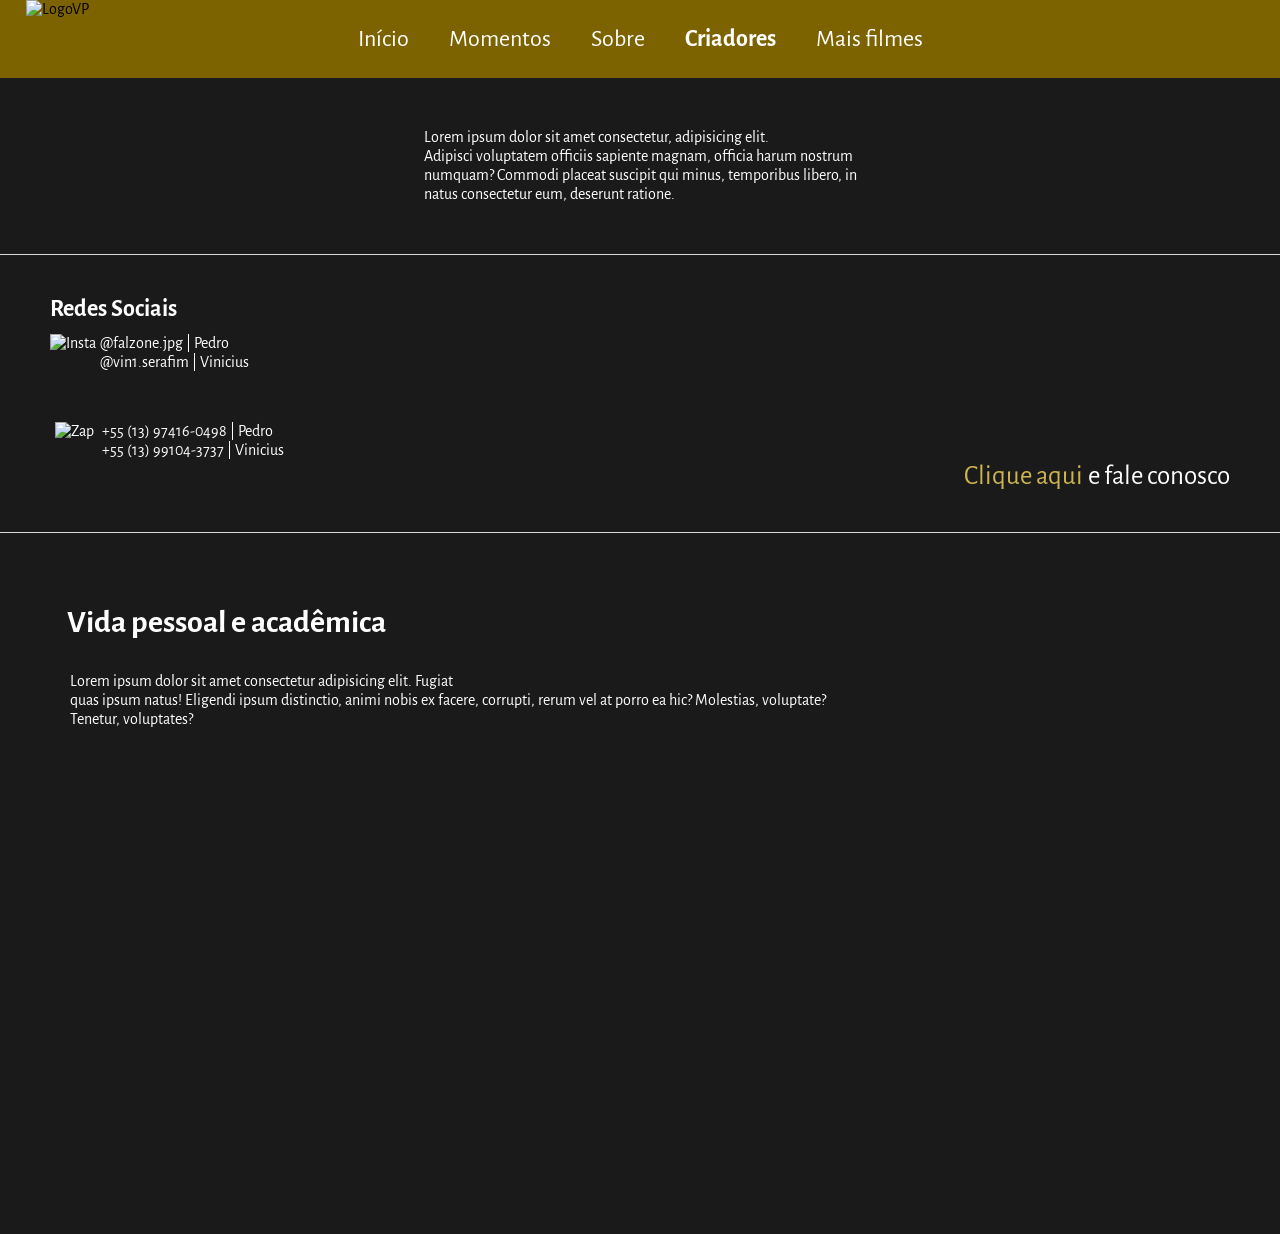
==== criadores.html @ b2ae9f41 "Add files via upload" ====
<!DOCTYPE html>
<html lang="pt-br">

<head>
    <meta charset="UTF-8">
    <meta name="viewport" content="width=device-width, initial-scale=1.0">
    <link rel="stylesheet" href="criadores.css">
    <link rel="stylesheet" href="menu.css">
    <link rel="icon" href="imagens/LogoVP 1.png">
    <title>VIPE: Contatos</title>
    <link rel="preconnect" href="https://fonts.googleapis.com">
    <link rel="preconnect" href="https://fonts.gstatic.com" crossorigin>
    <link
        href="https://fonts.googleapis.com/css2?family=Alegreya+Sans:ital,wght@0,100;0,300;0,400;0,500;0,700;0,800;0,900;1,100;1,300;1,400;1,500;1,700;1,800;1,900&family=Smooch+Sans:wght@100..900&display=swap"
        rel="stylesheet">
</head>

<body> 
    <header>
        <img src="imagens/LogoVP 1.png" alt="LogoVP">

        <nav>
            <a href="inicio.html">Início</a>
            <a href="momentos.html">Momentos</a>
            <a href="sobre.html">Sobre</a>
            <a href="criadores.html" style="font-weight: bold;">Criadores</a>
            <a href="mais-filmes.html">Mais filmes</a>
        </nav>
    </header>

    <section>
        <div class="textoEquipe">
            <p>Lorem ipsum dolor sit amet consectetur, adipisicing elit. <br> Adipisci voluptatem officiis sapiente
                magnam, officia harum nostrum <br> numquam? Commodi placeat suscipit qui minus, temporibus libero, in
                <br>
                natus consectetur eum, deserunt ratione. <br>
            </p>

        </div>


        <div class="Sociais">
            <h2>Redes Sociais</h2>

            <div class="insta">
                <img src="imagens/image 1.png" alt="Insta" width="50vh">
                <p>@falzone.jpg | Pedro <br>
                    @vin1.serafim | Vinicius</p>
            </div>

            <div class="Zap">
                <img src="imagens/image 2.png" alt="Zap" width="40vh" style="margin-right: 7px;">
                <p>
                    +55 (13) 97416-0498 | Pedro <br>
                    +55 (13) 99104-3737 | Vinicius
                </p>
            </div>

            <div class="link">
                <a href="entrarContato.html">Clique aqui</a>
                                <p>e fale conosco</p>
            </div>
        </div>

        <section class="vida">
            <h2>Vida pessoal e acadêmica</h2>
            <p> <br> Lorem ipsum dolor sit amet consectetur adipisicing elit. Fugiat <br> quas ipsum natus! Eligendi
                ipsum distinctio, animi nobis ex facere, corrupti, rerum vel at porro ea hic? Molestias, voluptate?
                <br>Tenetur, voluptates? <br>
            </p>
        </section>
    </section>

    <footer>
        
    </footer>
</body>

</html>
---- criadores.css ----
:root {
    --fonte-menu-titulo: "Alegreya Sans", sans-serif;
    --dourado: #cdb450;
}

html {
    scroll-behavior: smooth;
    font-family: var(--fonte-menu-titulo)
}

* {
    margin: 0;
    padding: 0;
    box-sizing: border-box;
}

body {
    min-height: 100vh                                                                                       ;
    background-color: #1A1A1A;

}

.textoEquipe {
    display: flex;
    justify-content: center;
    align-items: center;
    flex-direction: column;
    padding: 50px;
    color: white;
    border-bottom: 1px solid #d9d9d9;
    opacity: 0;
    animation: entrar .6s ease forwards;
    animation-delay: calc(var(--i) * 70ms);
}


.Sociais {
    padding: 40px 0;
    border-bottom: 1px solid #d9d9d9;
    opacity: 0;
    animation: entrar .6s ease forwards;
    animation-delay: calc(var(--i) * 70ms);
}


.insta {
    color: white;
    margin-left: 50px;
    display: flex;
    flex-direction: row;
    margin-top: 10px;
    opacity: 0;
    animation: entrar .6s ease forwards;
    animation-delay: calc(var(--i) * 70ms);
}

.Zap {
    color: white;
    margin-left: 55px;
    display: flex;
    flex-direction: row;
    margin-top: 50px;
    opacity: 0;
    animation: entrar .6s ease forwards;
    animation-delay: calc(var(--i) * 70ms);

}


h2 {
    color: white;
    margin-left: 50px;

}

p {
    color: white;

}

.link {
    color: white;
    text-decoration: none;
    display: flex;
    justify-content: end;
    margin-right: 50px;
    gap: 5px;
    font-size: 3vh;

}

a {
    text-decoration: none;
    color: #cdb450;
}

.vida {
    padding: 70px 70px 54px;
    min-height: 301px;
    opacity: 0;
    animation: entrar .6s ease forwards;
    animation-delay: calc(var(--i) * 70ms);
}

.vida h2 {
    font-size: 32px;
    font-weight: 700;
    margin-left: -3px;
    margin-bottom: 12px;
}

.vida p {
    font-size: 16px;
    line-height: 19px;
    opacity: 0;
    animation: entrar .6s ease forwards;
    animation-delay: calc(var(--i) * 70ms);
}

footer {
    display: flex;
    width: 100%;
    height: 400px;
    object-fit: cover;
    opacity: 0;
    animation: entrar .6s ease forwards;
    animation-delay: calc(var(--i) * 70ms);
    background-image: url(./imagens/fotoparonamica.jpg);
    background-size: cover;
    background-position: center 40%;
}


@keyframes entrar {
    from {
        opacity: 0;
        transform: translateY(24px);
    }

    to {
        opacity: 1;
        transform: translateY(0);
    }
}

@media (max-width: 768px){
.Zap {
    margin-bottom: 20px;
}


}
---- menu.css ----
/* Menu igual em todas as páginas */
html {
    overflow-y: scroll;
}
body {
    padding-top: 78px;
}


header {
    width: 100%;
    min-height: 78px;
    display: flex;
    align-items: center;
    background-color: #7C6300;
    position: fixed;
    top: 0;
    left: 0;
    z-index: 1000;
}

header img {
    height: 78px;
    margin-left: 2%;
    object-fit: contain;
}

header nav {
    position: absolute;
    left: 50%;
    transform: translateX(-50%);
    width: 75%;
    min-height: 78px;
    display: flex;
    justify-content: center;
    align-items: center;
    gap: 40px;
}

header nav a {
    text-align: center;
    text-decoration: none;
    color: #FFFFFF;
    font-family: "Alegreya Sans", sans-serif;
    font-size: 24px;
    white-space: nowrap;
}

header nav a:hover {
    color: #cdb450;
}

/* Notebooks */
@media (max-width: 1100px) {
    header nav {
        gap: 20px;
        width: 78%;
    }

    header nav a {
        font-size: 20px;
    }

    header img {
        height: 65px;
    }
}

/* Tablets */
@media (max-width: 768px) {
    header nav {
        gap: 12px;
        width: 80%;
    }

    header nav a {
        font-size: 16px;
    }

    header img {
        height: 55px;
    }
}

/* Celulares */
@media (max-width: 600px) {
    header {
        min-height: 100px;
        flex-direction: column;
        justify-content: center;
        gap: 5px;
    }

    header img {
        height: 48px;
        margin: 0;
    }

    header nav {
        position: relative;
        left: auto;
        transform: none;
        width: 100%;
        min-height: auto;
        flex-wrap: wrap;
        gap: 5px 15px;
    }

    header nav a {
        font-size: 20px;
    }
}

/* Celulares pequenos */
@media (max-width: 380px) {
    header nav {
        gap: 5px 10px;
    }

    header nav a {
        font-size: 16px;
    }
}
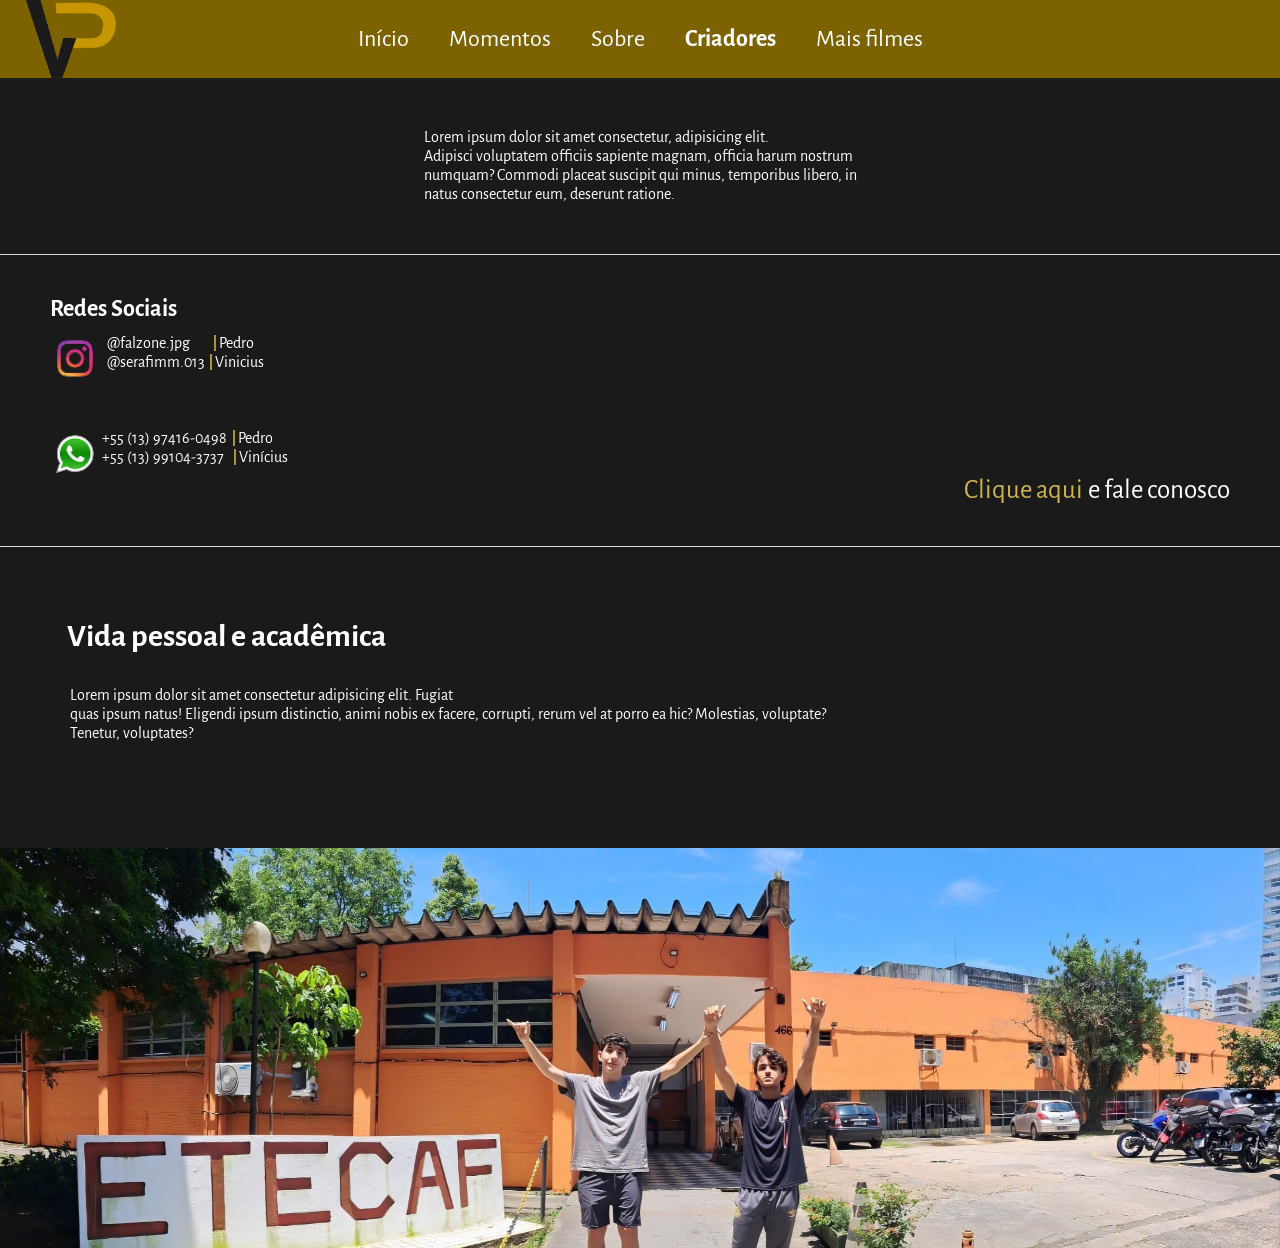
==== commit cfadc246: "Enhance social media section with styles and dimensions Updated image dimensions and added styling t" ====
--- a/criadores.html
+++ b/criadores.html
@@ -43,16 +43,16 @@
             <h2>Redes Sociais</h2>
 
             <div class="insta">
-                <img src="imagens/image 1.png" alt="Insta" width="50vh">
-                <p>@falzone.jpg | Pedro <br>
-                    @vin1.serafim | Vinicius</p>
+                <img src="imagens/image 1.png" alt="Insta" width="50" height="40"style="margin-right: 7px; margin-top: 5px" >
+                <p> <span style="border-right: 2px solid rgb(168, 151, 53); padding-right: 24px;">@falzone.jpg</span> Pedro <br>
+                    <span style="border-right: 2px solid rgb(168, 151, 53); padding-right: 5px;">@serafimm.013</span> Vinicius</p>
             </div>
 
             <div class="Zap">
-                <img src="imagens/image 2.png" alt="Zap" width="40vh" style="margin-right: 7px;">
+                <img src="imagens/image 2.png" alt="Zap" width="40" height="40" style="margin-right: 7px; margin-top: 5px;">
                 <p>
-                    +55 (13) 97416-0498 | Pedro <br>
-                    +55 (13) 99104-3737 | Vinicius
+                   <span style="border-right: 2px solid rgb(168, 151, 53); padding-right: 6px;">+55 (13) 97416-0498</span> Pedro <br>
+                   <span style="border-right: 2px solid rgb(168, 151, 53); padding-right: 10px;">+55 (13) 99104-3737</span> Vinícius
                 </p>
             </div>
 
--- a/criadores.css
+++ b/criadores.css
@@ -127,7 +127,7 @@
     animation-delay: calc(var(--i) * 70ms);
     background-image: url(./imagens/fotoparonamica.jpg);
     background-size: cover;
-    background-position: center 40%;
+    background-position: bottom;
 }
 
 
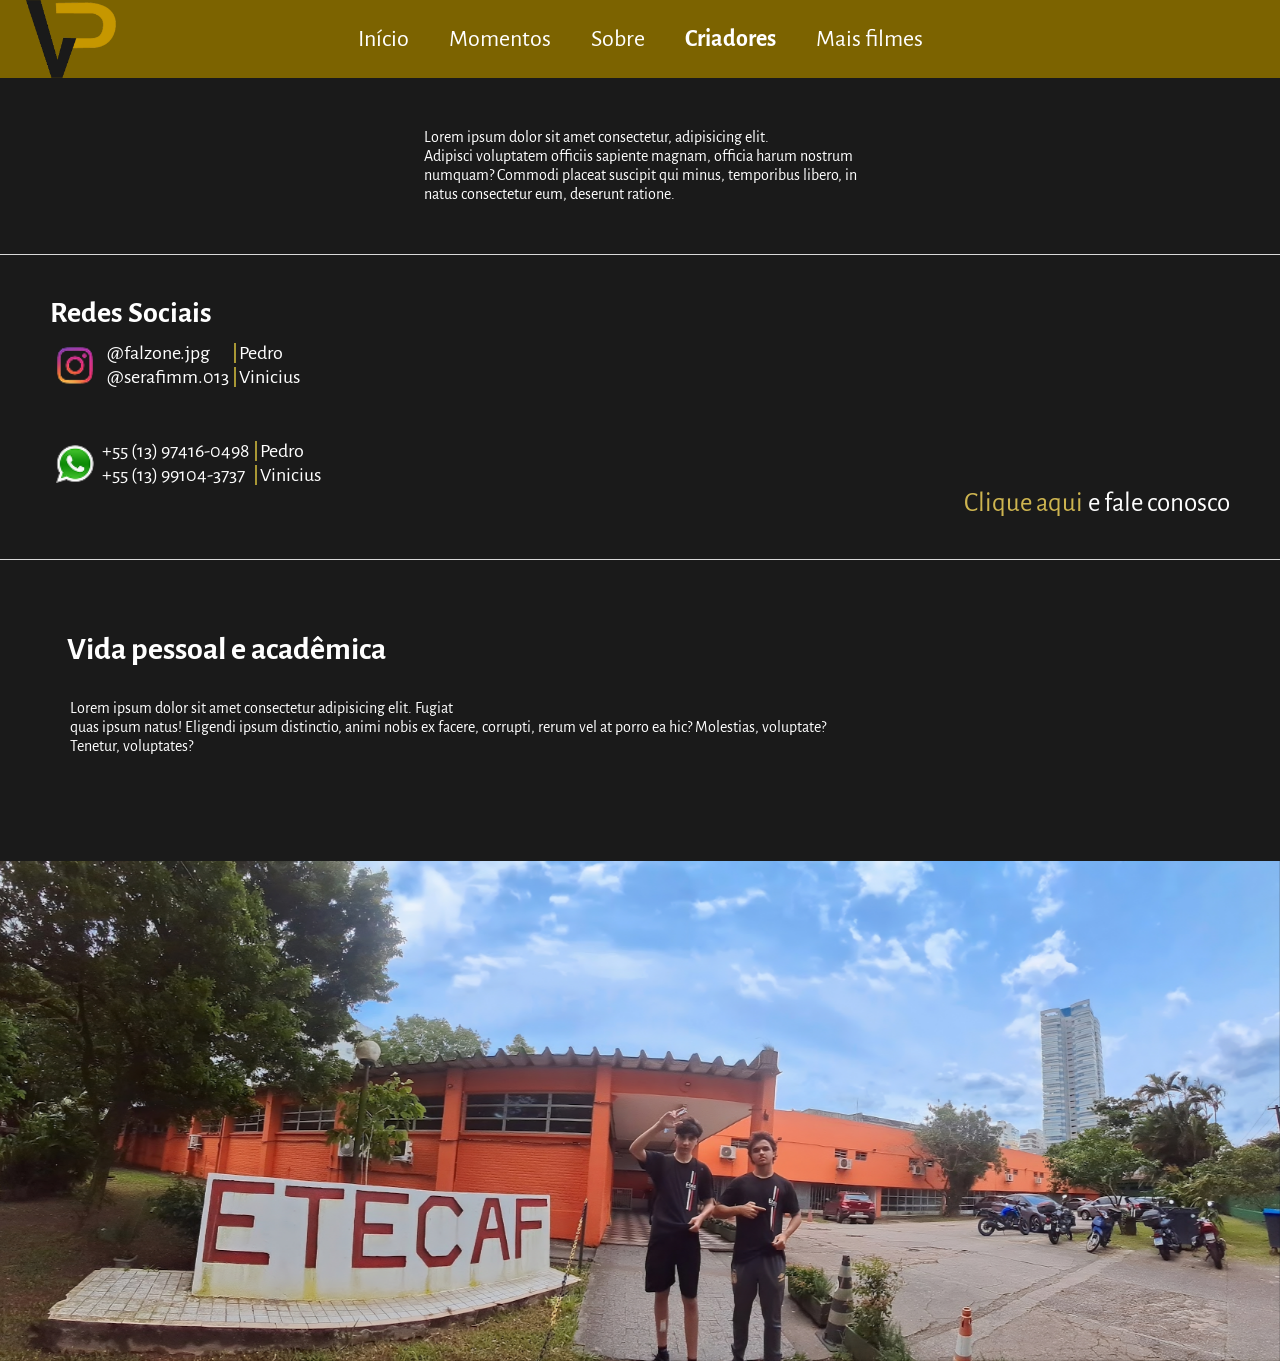
==== commit b245f1ed: "Update criadores.html" ====
--- a/criadores.html
+++ b/criadores.html
@@ -52,7 +52,7 @@
                 <img src="imagens/image 2.png" alt="Zap" width="40" height="40" style="margin-right: 7px; margin-top: 5px;">
                 <p>
                    <span style="border-right: 2px solid rgb(168, 151, 53); padding-right: 6px;">+55 (13) 97416-0498</span> Pedro <br>
-                   <span style="border-right: 2px solid rgb(168, 151, 53); padding-right: 10px;">+55 (13) 99104-3737</span> Vinícius
+                   <span style="border-right: 2px solid rgb(168, 151, 53); padding-right: 10px;">+55 (13) 99104-3737</span> Vinicius
                 </p>
             </div>
 
--- a/criadores.css
+++ b/criadores.css
@@ -12,6 +12,7 @@
     margin: 0;
     padding: 0;
     box-sizing: border-box;
+    cursor: default;
 }
 
 body {
@@ -40,8 +41,11 @@
     opacity: 0;
     animation: entrar .6s ease forwards;
     animation-delay: calc(var(--i) * 70ms);
+    font-size: 20px;
 }
-
+.Sociais h2 {
+    font-family: 25px;
+}
 
 .insta {
     color: white;
@@ -87,11 +91,13 @@
     gap: 5px;
     font-size: 3vh;
 
+
 }
 
 a {
     text-decoration: none;
     color: #cdb450;
+    cursor: pointer;
 }
 
 .vida {
@@ -120,14 +126,14 @@
 footer {
     display: flex;
     width: 100%;
-    height: 400px;
+    height: 500px;
     object-fit: cover;
     opacity: 0;
     animation: entrar .6s ease forwards;
     animation-delay: calc(var(--i) * 70ms);
-    background-image: url(./imagens/fotoparonamica.jpg);
+    background-image: url(./imagens/fotoparonamica.png);
     background-size: cover;
-    background-position: bottom;
+    background-position: center 70%;
 }
 
 
@@ -143,10 +149,27 @@
     }
 }
 
-@media (max-width: 768px){
+@media (max-width: 767px){
 .Zap {
     margin-bottom: 20px;
 }
-
+.link {
+    text-align: center;
+    display: flex;
+    justify-content: center;
+    width: 100vw;
+    font-size: 25px;
+}
+footer {
+    background-size: cover;
+    background-position: center;
 
 }
+.Sociais {
+        font-size: 18px;
+align-items: start;      
+  width: 100vw;
+
+}
+
+}
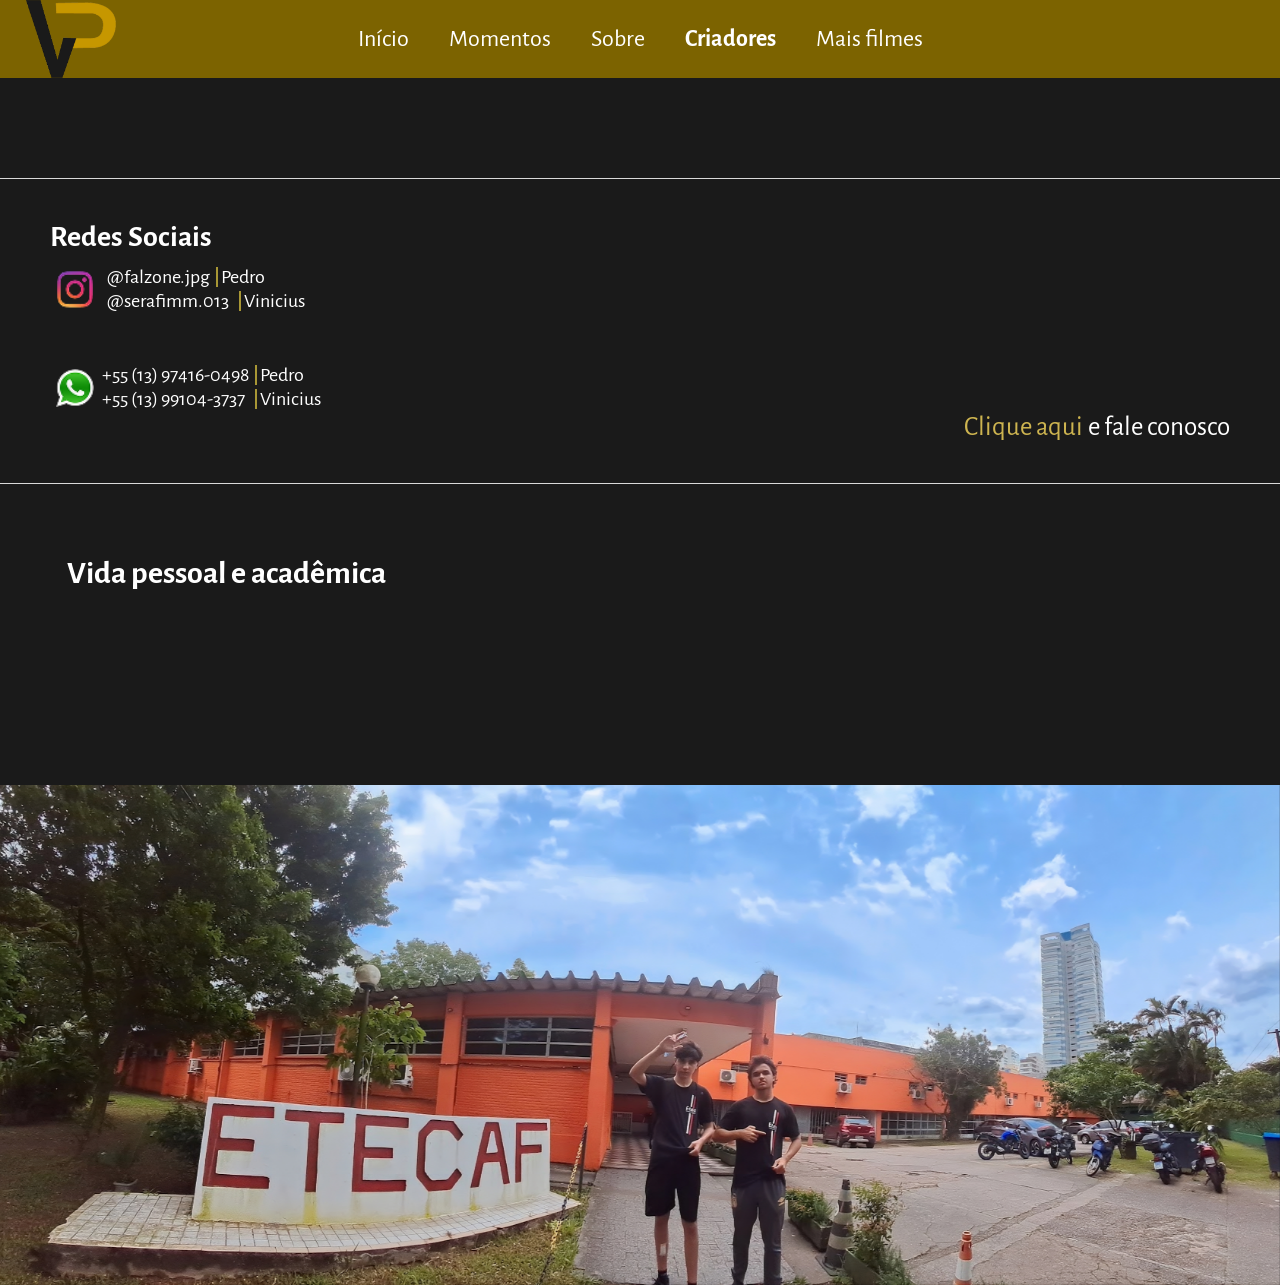
==== commit 412be77f: "Update criadores.html" ====
--- a/criadores.html
+++ b/criadores.html
@@ -30,10 +30,7 @@
 
     <section>
         <div class="textoEquipe">
-            <p>Lorem ipsum dolor sit amet consectetur, adipisicing elit. <br> Adipisci voluptatem officiis sapiente
-                magnam, officia harum nostrum <br> numquam? Commodi placeat suscipit qui minus, temporibus libero, in
-                <br>
-                natus consectetur eum, deserunt ratione. <br>
+            <p>
             </p>
 
         </div>
@@ -44,15 +41,15 @@
 
             <div class="insta">
                 <img src="imagens/image 1.png" alt="Insta" width="50" height="40"style="margin-right: 7px; margin-top: 5px" >
-                <p> <span style="border-right: 2px solid rgb(168, 151, 53); padding-right: 24px;">@falzone.jpg</span> Pedro <br>
-                    <span style="border-right: 2px solid rgb(168, 151, 53); padding-right: 5px;">@serafimm.013</span> Vinicius</p>
+                <p> <span style="border-right: 2px solid rgb(168, 151, 53); padding-right: 6px;">@falzone.jpg</span> Pedro <br>
+                    <span style="border-right: 2px solid rgb(168, 151, 53); padding-right: 10px;">@serafimm.013</span> Vinicius</p>
             </div>
 
             <div class="Zap">
                 <img src="imagens/image 2.png" alt="Zap" width="40" height="40" style="margin-right: 7px; margin-top: 5px;">
                 <p>
-                   <span style="border-right: 2px solid rgb(168, 151, 53); padding-right: 6px;">+55 (13) 97416-0498</span> Pedro <br>
-                   <span style="border-right: 2px solid rgb(168, 151, 53); padding-right: 10px;">+55 (13) 99104-3737</span> Vinicius
+                <span style="border-right: 2px solid rgb(168, 151, 53); padding-right: 6px;">+55 (13) 97416-0498</span> Pedro <br>
+                <span style="border-right: 2px solid rgb(168, 151, 53); padding-right: 10px;">+55 (13) 99104-3737</span> Vinicius
                 </p>
             </div>
 
@@ -64,9 +61,7 @@
 
         <section class="vida">
             <h2>Vida pessoal e acadêmica</h2>
-            <p> <br> Lorem ipsum dolor sit amet consectetur adipisicing elit. Fugiat <br> quas ipsum natus! Eligendi
-                ipsum distinctio, animi nobis ex facere, corrupti, rerum vel at porro ea hic? Molestias, voluptate?
-                <br>Tenetur, voluptates? <br>
+            <p id="">
             </p>
         </section>
     </section>
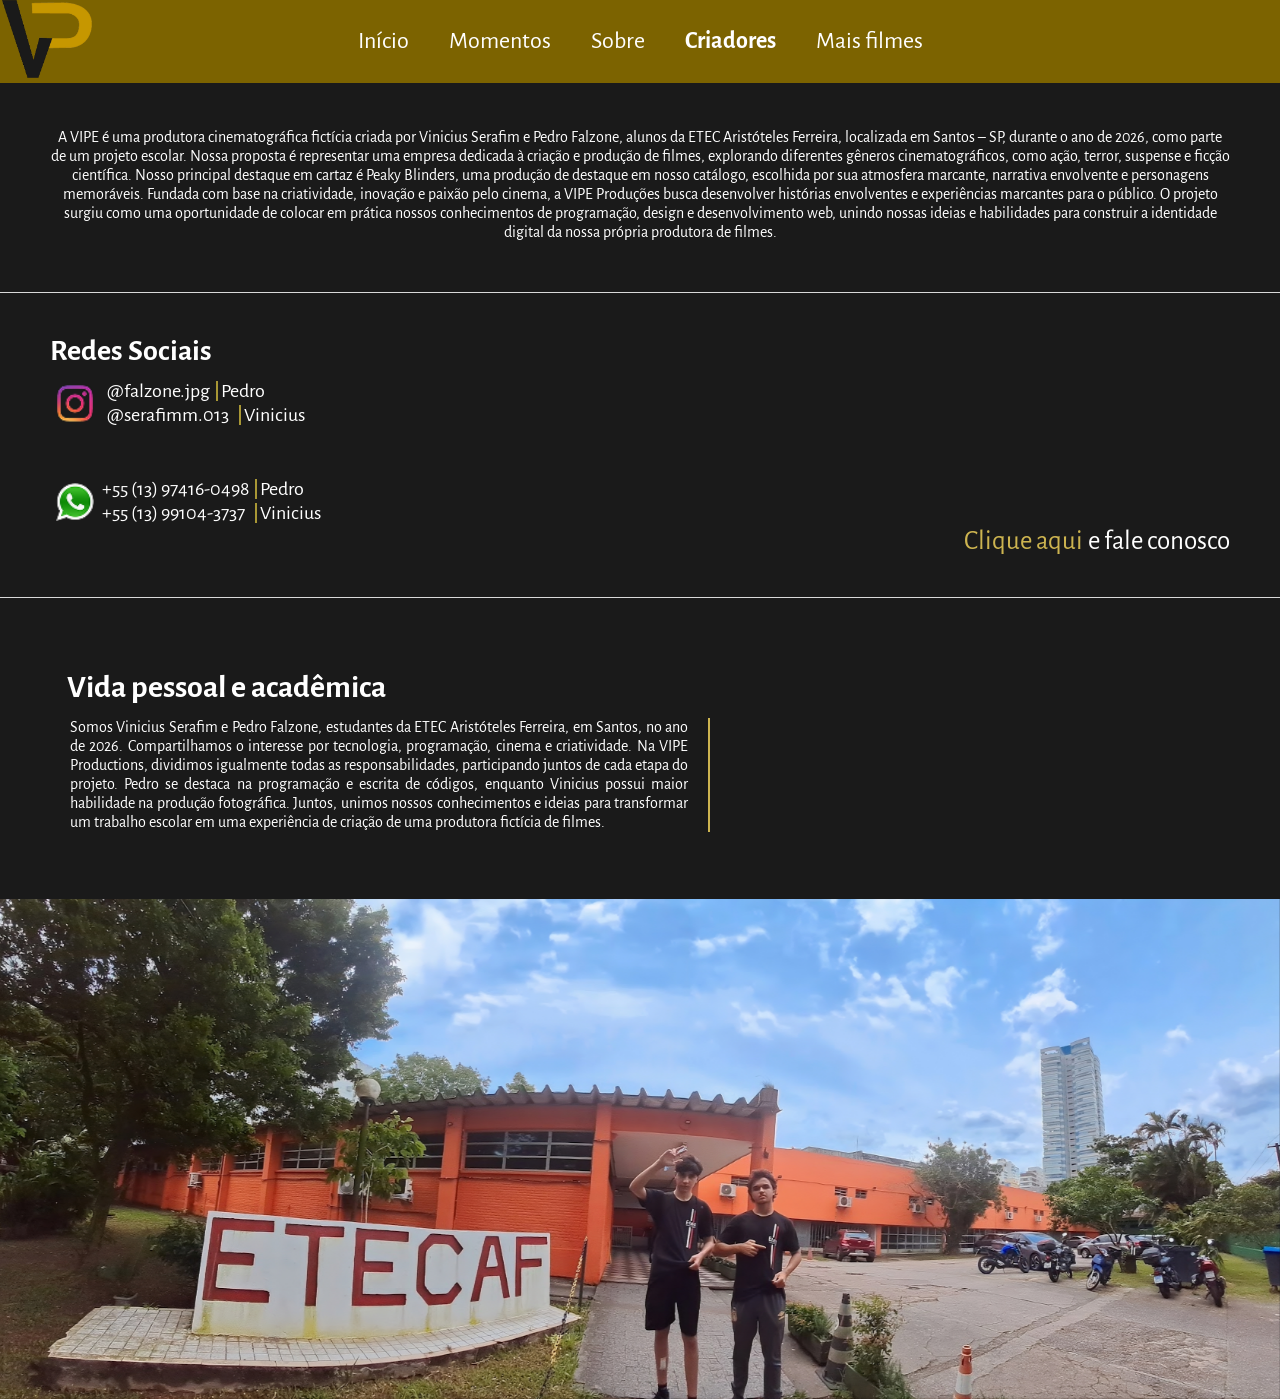
==== commit f50e2a60: "Update logo link in criadores.html" ====
--- a/criadores.html
+++ b/criadores.html
@@ -17,7 +17,8 @@
 
 <body> 
     <header>
-        <img src="imagens/LogoVP 1.png" alt="LogoVP">
+        
+       <a href="./index.html" ><img src="imagens/LogoVP 1.png" alt="LogoVP"></a>
 
         <nav>
             <a href="inicio.html">Início</a>
--- a/criadores.css
+++ b/criadores.css
@@ -16,7 +16,7 @@
 }
 
 body {
-    min-height: 100vh                                                                                       ;
+    min-height:100vh;
     background-color: #1A1A1A;
 
 }
@@ -32,8 +32,12 @@
     opacity: 0;
     animation: entrar .6s ease forwards;
     animation-delay: calc(var(--i) * 70ms);
+    text-align:center;
+    
 }
-
+.textoEquipe p::after {
+    content: "A VIPE é uma produtora cinematográfica fictícia criada por Vinicius Serafim e Pedro Falzone, alunos da ETEC Aristóteles Ferreira, localizada em Santos – SP, durante o ano de 2026, como parte de um projeto escolar. Nossa proposta é representar uma empresa dedicada à criação e produção de filmes, explorando diferentes gêneros cinematográficos, como ação, terror, suspense e ficção científica. Nosso principal destaque em cartaz é Peaky Blinders, uma produção de destaque em nosso catálogo, escolhida por sua atmosfera marcante, narrativa envolvente e personagens memoráveis. Fundada com base na criatividade, inovação e paixão pelo cinema, a VIPE Produções busca desenvolver histórias envolventes e experiências marcantes para o público. O projeto surgiu como uma oportunidade de colocar em prática nossos conhecimentos de programação, design e desenvolvimento web, unindo nossas ideias e habilidades para construir a identidade digital da nossa própria produtora de filmes."
+}
 
 .Sociais {
     padding: 40px 0;
@@ -102,7 +106,9 @@
 
 .vida {
     padding: 70px 70px 54px;
+    margin-right: 500px;
     min-height: 301px;
+    text-align: justify;
     opacity: 0;
     animation: entrar .6s ease forwards;
     animation-delay: calc(var(--i) * 70ms);
@@ -121,6 +127,11 @@
     opacity: 0;
     animation: entrar .6s ease forwards;
     animation-delay: calc(var(--i) * 70ms);
+     border-right: 2px solid #cdb450; padding-right: 20px;
+
+}
+.vida p::after {
+    content: "Somos Vinicius Serafim e Pedro Falzone, estudantes da ETEC Aristóteles Ferreira, em Santos, no ano de 2026. Compartilhamos o interesse por tecnologia, programação, cinema e criatividade. Na VIPE Productions, dividimos igualmente todas as responsabilidades, participando juntos de cada etapa do projeto. Pedro se destaca na programação e escrita de códigos, enquanto Vinicius possui maior habilidade na produção fotográfica. Juntos, unimos nossos conhecimentos e ideias para transformar um trabalho escolar em uma experiência de criação de uma produtora fictícia de filmes.";
 }
 
 footer {
@@ -150,7 +161,10 @@
 }
 
 @media (max-width: 767px){
-.Zap {
+.textoEquipe p::after {
+    content: "A VIPE Productions é uma produtora cinematográfica fictícia criada por Vinicius Serafim e Pedro Falzone, alunos da ETEC Aristóteles Ferreira, em 2026. Com foco em diversos gêneros cinematográficos e destaque para Peaky Blinders, o projeto une criatividade e paixão pelo cinema, colocando em prática conhecimentos de programação, design e desenvolvimento web."
+}
+    .Zap {
     margin-bottom: 20px;
 }
 .link {
@@ -171,5 +185,15 @@
   width: 100vw;
 
 }
-
+.vida p {
+    border-right: 0;
+     padding-right: 0;
+     margin-right: 0;
 }
+.vida {
+    margin-right: 0;
+}
+.vida p::after {
+    content: "Vinicius Serafim e Pedro Falzone trabalham juntos em todas as etapas da VIPE Productions, dividindo igualmente as responsabilidades e decisões. Ambos participam da criação, organização e desenvolvimento dos projetos. Pedro se destaca na programação e na escrita de códigos, enquanto Vinicius possui maior habilidade na produção e edição de fotografias. Assim, unem suas habilidades para desenvolver ideias e construir juntos cada parte da produtora.";
+}
+}
